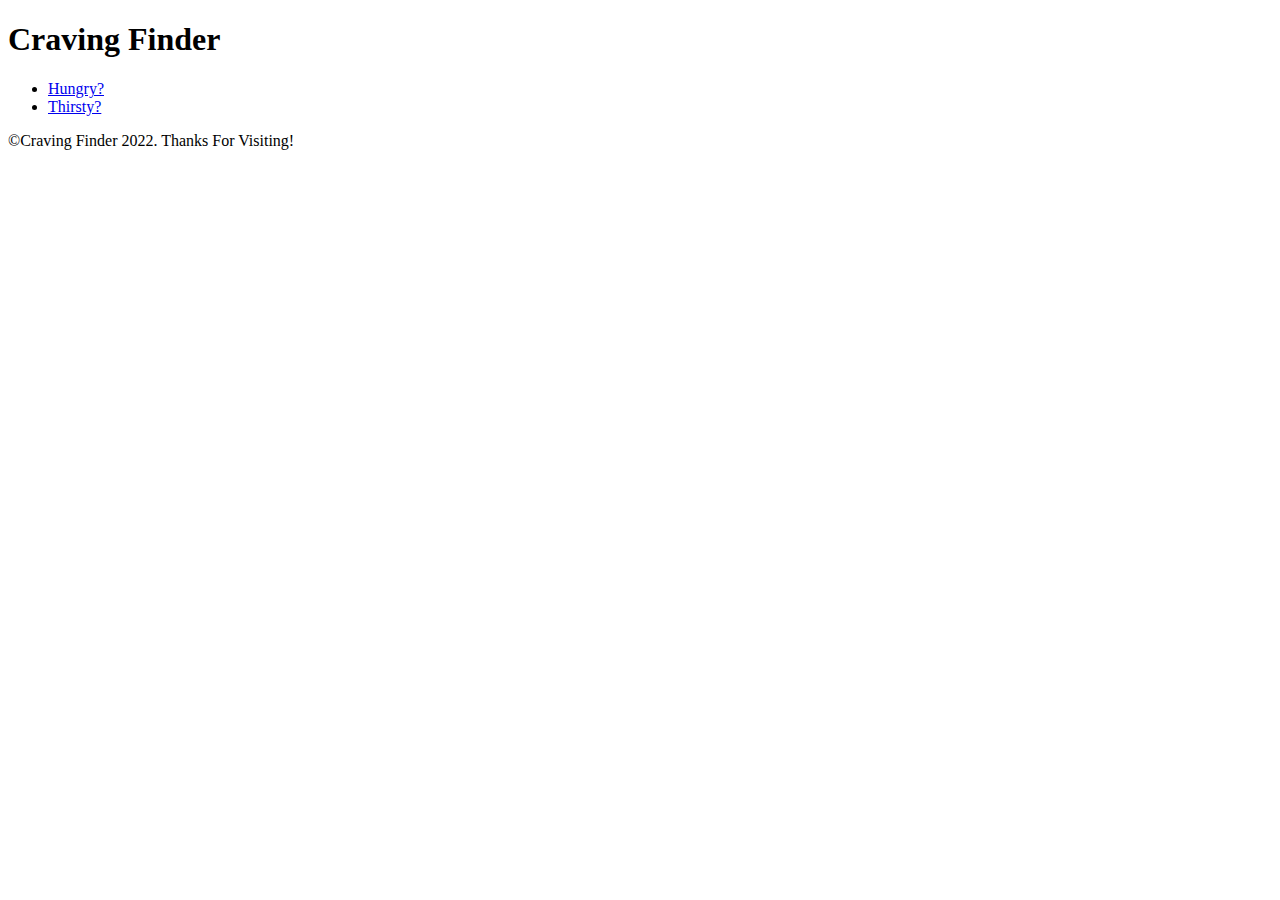
==== index.html @ c515ab62 "added some styles to food page" ====
<!DOCTYPE html>
<html lang="en">

<head>
  <meta charset="UTF-8" />
  <meta http-equiv="X-UA-Compatible" content="IE=edge" />
  <meta name="viewport" content="width=device-width, initial-scale=1.0" />
  <link href="https://cdn.jsdelivr.net/npm/bootstrap@5.1.3/dist/css/bootstrap.min.css" rel="stylesheet"
    integrity="sha384-1BmE4kWBq78iYhFldvKuhfTAU6auU8tT94WrHftjDbrCEXSU1oBoqyl2QvZ6jIW3" crossorigin="anonymous" />
  <link rel="stylesheet" href="./assets/css/style.css" />
  <title>Craving Finder</title>
</head>

<body>
  <header>
    <div class="text-light text-center" id="hero">
      <!-- ARE WE STICKING WITH THIS NAME? -->

      <h1>Craving Finder</h1>
      <ul id="finders">
        <li class="food-link">
          <a href="../Group7-Project1/food.html">Hungry?</a>
        </li>
        <li class="drink-link">
          <a href="../Group7-Project1/drink.html">Thirsty?</a>
        </li>
      </ul>
    </div>
  </header>

  <footer>
    <p>&copy;Craving Finder 2022. Thanks For Visiting!</p>
  </footer>
  <script src="https://code.jquery.com/jquery-3.4.1.min.js"></script>
  <script src="./assets/js/script.js"></script>
</body>

</html>
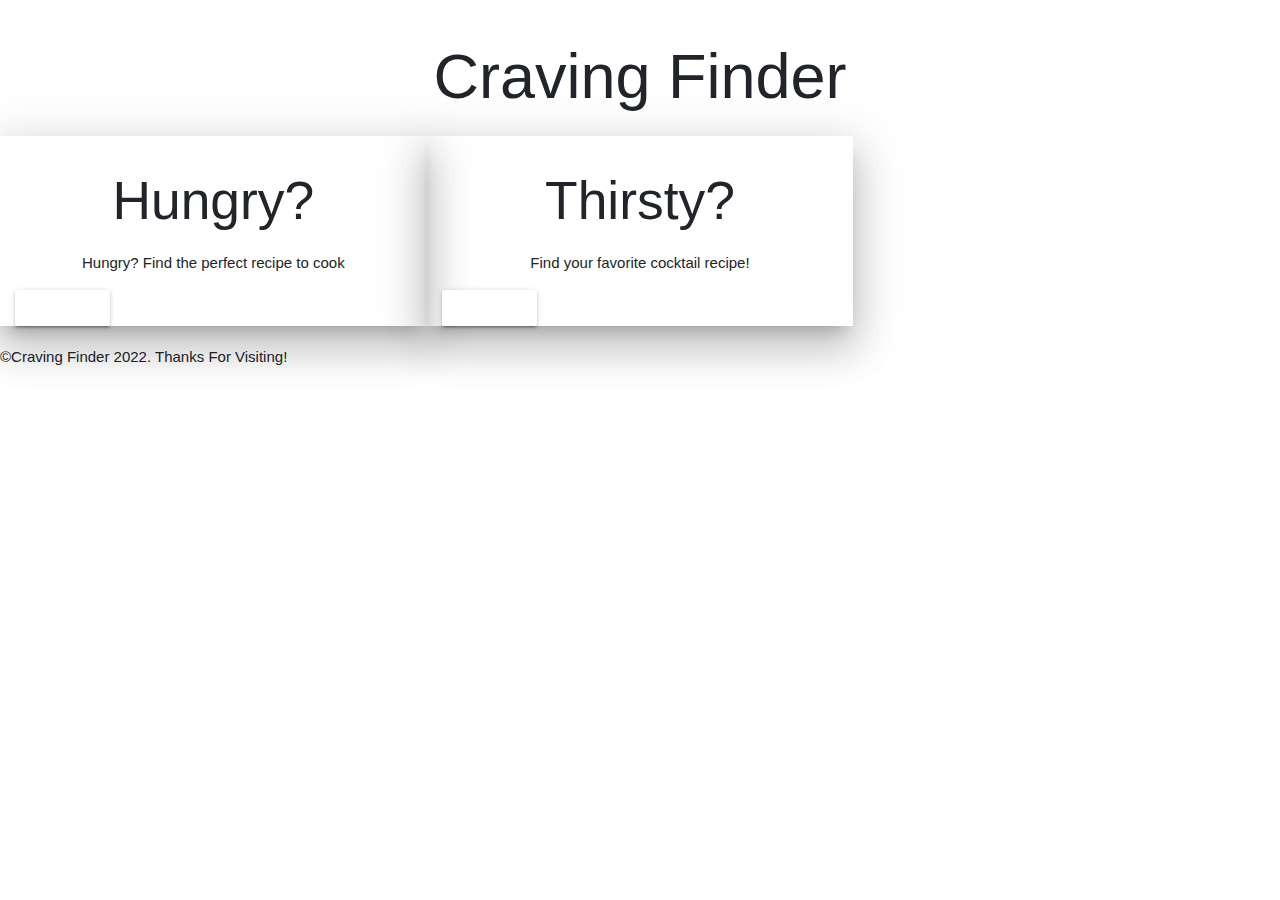
==== commit 72e1518d: "adding styling back to css" ====
--- a/index.html
+++ b/index.html
@@ -1,38 +1,60 @@
 <!DOCTYPE html>
 <html lang="en">
-
 <head>
-  <meta charset="UTF-8" />
-  <meta http-equiv="X-UA-Compatible" content="IE=edge" />
-  <meta name="viewport" content="width=device-width, initial-scale=1.0" />
-  <link href="https://cdn.jsdelivr.net/npm/bootstrap@5.1.3/dist/css/bootstrap.min.css" rel="stylesheet"
-    integrity="sha384-1BmE4kWBq78iYhFldvKuhfTAU6auU8tT94WrHftjDbrCEXSU1oBoqyl2QvZ6jIW3" crossorigin="anonymous" />
-  <link rel="stylesheet" href="./assets/css/style.css" />
-  <title>Craving Finder</title>
+    <meta charset="UTF-8">
+    <meta http-equiv="X-UA-Compatible" content="IE=edge">
+    <meta name="viewport" content="width=device-width, initial-scale=1.0">
+    <link rel="stylesheet" href="https://cdnjs.cloudflare.com/ajax/libs/twitter-bootstrap/4.3.1/css/bootstrap.min.css">
+    <link rel="stylesheet" href="https://cdnjs.cloudflare.com/ajax/libs/materialize/1.0.0/css/materialize.min.css">
+    <link rel="stylesheet" href="./assets/css/style.css" />
+    <link
+    href="https://cdn.jsdelivr.net/npm/bootstrap@5.1.3/dist/css/bootstrap.min.css"
+    rel="stylesheet"
+    integrity="sha384-1BmE4kWBq78iYhFldvKuhfTAU6auU8tT94WrHftjDbrCEXSU1oBoqyl2QvZ6jIW3"
+    crossorigin="anonymous"
+    />
+    <link rel="stylesheet" href="./assets/css/style.css" />
+    <title>Craving Finder</title>
 </head>
-
 <body>
   <header>
-    <div class="text-light text-center" id="hero">
-      <!-- ARE WE STICKING WITH THIS NAME? -->
+    <div class=" text-center" id="hero">
+      <h1>Craving Finder</h1>
+    </div>
+    <!-- add side nav
+    home
+    drink
+    food -->
+  </header>
 
-      <h1>Craving Finder</h1>
-      <ul id="finders">
-        <li class="food-link">
-          <a href="../Group7-Project1/food.html">Hungry?</a>
-        </li>
-        <li class="drink-link">
-          <a href="../Group7-Project1/drink.html">Thirsty?</a>
-        </li>
-      </ul>
+  <main>
+    <!-- drop buttons
+        on hover, enlarge area
+        on hover, food/drink icon -->
+    <div class="row justify-self-center">
+        
+        <div class="col-4 z-depth-5" id="finders">
+           <div id="finder-content">
+            <h2 class="text-center">Hungry?</h2>
+            <p class="text-center">Hungry? Find the perfect recipe to cook </p>
+            <a href="../food.html"><button class="btn white waves-green" >Hungry</button></a>
+           </div>
+        </div>
+      
+        <div class="col-4 z-depth-5" id="finders">
+        <div id="finder-content">
+            <h2 class="text-center">Thirsty?</h2>
+            <p class="text-center">Find your favorite cocktail recipe!</p>
+            <a href="../drink.html"><button class="btn white waves-green" id="finder-btn">Thirsty</button></a>
+        </div>   
+        </div>
     </div>
-  </header>
+  </main>
 
   <footer>
     <p>&copy;Craving Finder 2022. Thanks For Visiting!</p>
   </footer>
   <script src="https://code.jquery.com/jquery-3.4.1.min.js"></script>
   <script src="./assets/js/script.js"></script>
-</body>
-
-</html>+  </body>
+</html>
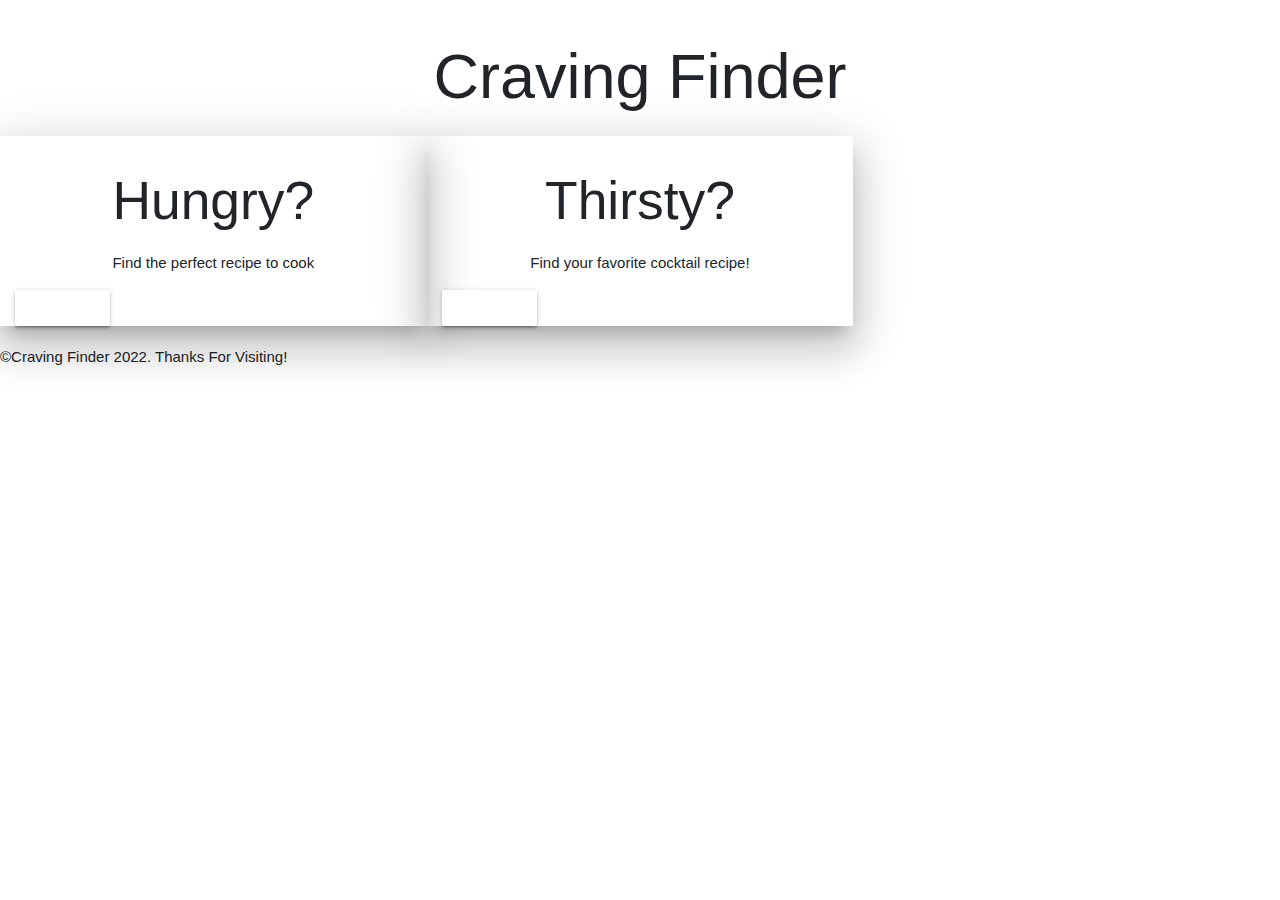
==== commit 2c23d28e: "pushing changes to main for presentation" ====
--- a/index.html
+++ b/index.html
@@ -36,7 +36,7 @@
         <div class="col-4 z-depth-5" id="finders">
            <div id="finder-content">
             <h2 class="text-center">Hungry?</h2>
-            <p class="text-center">Hungry? Find the perfect recipe to cook </p>
+            <p class="text-center">Find the perfect recipe to cook </p>
             <a href="../food.html"><button class="btn white waves-green" >Hungry</button></a>
            </div>
         </div>
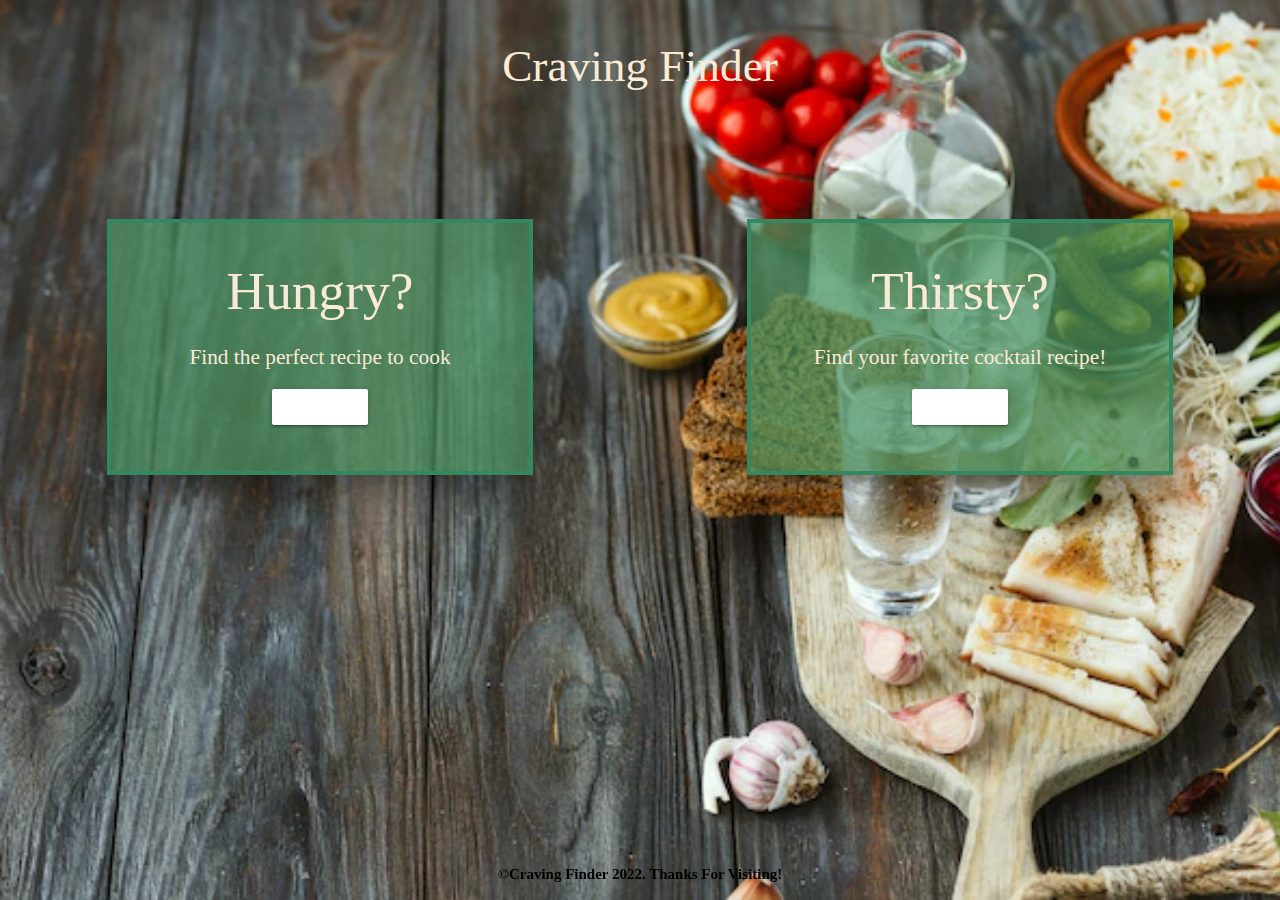
==== commit 1e38dd12: "fixed HTML links for CSS and JS" ====
--- a/index.html
+++ b/index.html
@@ -6,14 +6,14 @@
     <meta name="viewport" content="width=device-width, initial-scale=1.0">
     <link rel="stylesheet" href="https://cdnjs.cloudflare.com/ajax/libs/twitter-bootstrap/4.3.1/css/bootstrap.min.css">
     <link rel="stylesheet" href="https://cdnjs.cloudflare.com/ajax/libs/materialize/1.0.0/css/materialize.min.css">
-    <link rel="stylesheet" href="./assets/css/style.css" />
+
     <link
     href="https://cdn.jsdelivr.net/npm/bootstrap@5.1.3/dist/css/bootstrap.min.css"
     rel="stylesheet"
     integrity="sha384-1BmE4kWBq78iYhFldvKuhfTAU6auU8tT94WrHftjDbrCEXSU1oBoqyl2QvZ6jIW3"
     crossorigin="anonymous"
     />
-    <link rel="stylesheet" href="./assets/css/style.css" />
+    <link rel="stylesheet" href="./assets/CSS/style.css" />
     <title>Craving Finder</title>
 </head>
 <body>
@@ -37,7 +37,7 @@
            <div id="finder-content">
             <h2 class="text-center">Hungry?</h2>
             <p class="text-center">Find the perfect recipe to cook </p>
-            <a href="../food.html"><button class="btn white waves-green" >Hungry</button></a>
+            <a href="./food.html"><button class="btn white waves-green" >Hungry</button></a>
            </div>
         </div>
       
@@ -45,7 +45,7 @@
         <div id="finder-content">
             <h2 class="text-center">Thirsty?</h2>
             <p class="text-center">Find your favorite cocktail recipe!</p>
-            <a href="../drink.html"><button class="btn white waves-green" id="finder-btn">Thirsty</button></a>
+            <a href="./drink.html"><button class="btn white waves-green" id="finder-btn">Thirsty</button></a>
         </div>   
         </div>
     </div>
@@ -55,6 +55,6 @@
     <p>&copy;Craving Finder 2022. Thanks For Visiting!</p>
   </footer>
   <script src="https://code.jquery.com/jquery-3.4.1.min.js"></script>
-  <script src="./assets/js/script.js"></script>
+  <script src="./assets/JS/script.js"></script>
   </body>
 </html>
--- a/assets/CSS/style.css
+++ b/assets/CSS/style.css
@@ -0,0 +1,53 @@
+
+html, body {
+    position: fixed;
+    top: 0;
+    bottom: 0;
+    left: 0;
+    right: 0;
+    
+    
+    }
+    body{
+      /* find new background */
+        background-image: url("../images/mainBackground.webp");
+        background-repeat: no-repeat;
+        background-size: cover;
+        font-family: 'Times New Roman', Times, serif;
+        color: antiquewhite;
+
+    }
+    h1 {
+      font-weight: 500;
+      font-size: 34pt;
+      font-family: fantasy;
+
+    }
+   
+    #finders {
+       background-color: rgba(73, 145, 94, 0.7);
+       border:rgba(53, 135, 95) solid 4px;
+       height: 20vw ;
+       margin: 8% auto;
+       text-align: center;
+       color: antiquewhite;
+    }
+    #finder-content {
+      margin: 10%;
+      line-height: 2.;
+      font-size: 16pt;
+    }
+
+    
+
+    footer {
+        color: black;
+        text-align: center;
+        font-weight: bold;
+        display: inline-block;
+        position: fixed;
+        width: 100%;
+        bottom: 0;
+      }
+
+      
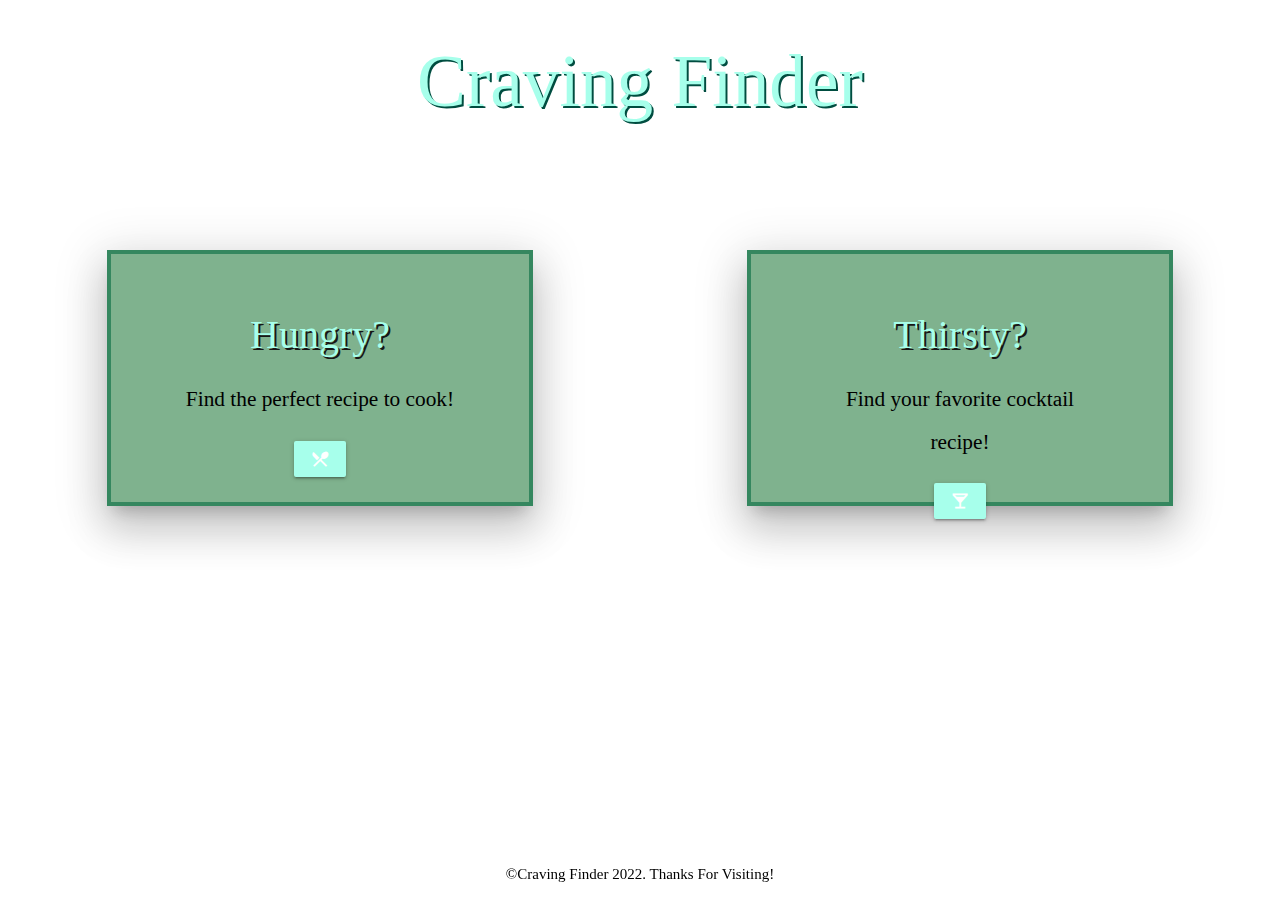
==== commit e540dd4d: "made h1/h2 clearer. cleaned up footer. added style to buttons. fixed margins" ====
--- a/index.html
+++ b/index.html
@@ -6,7 +6,7 @@
     <meta name="viewport" content="width=device-width, initial-scale=1.0">
     <link rel="stylesheet" href="https://cdnjs.cloudflare.com/ajax/libs/twitter-bootstrap/4.3.1/css/bootstrap.min.css">
     <link rel="stylesheet" href="https://cdnjs.cloudflare.com/ajax/libs/materialize/1.0.0/css/materialize.min.css">
-
+    <link href="https://fonts.googleapis.com/icon?family=Material+Icons" rel="stylesheet">
     <link
     href="https://cdn.jsdelivr.net/npm/bootstrap@5.1.3/dist/css/bootstrap.min.css"
     rel="stylesheet"
@@ -19,7 +19,7 @@
 <body>
   <header>
     <div class=" text-center" id="hero">
-      <h1>Craving Finder</h1>
+      <h1 >Craving Finder</h1>
     </div>
     <!-- add side nav
     home
@@ -36,8 +36,8 @@
         <div class="col-4 z-depth-5" id="finders">
            <div id="finder-content">
             <h2 class="text-center">Hungry?</h2>
-            <p class="text-center">Find the perfect recipe to cook </p>
-            <a href="./food.html"><button class="btn white waves-green" >Hungry</button></a>
+            <p class="text-center">Find the perfect recipe to cook!</p>
+            <a href="./food.html"><button class="btn teal accent-1" id="finder-btn"><i class="material-icons">local_dining</i></button></a>
            </div>
         </div>
       
@@ -45,7 +45,7 @@
         <div id="finder-content">
             <h2 class="text-center">Thirsty?</h2>
             <p class="text-center">Find your favorite cocktail recipe!</p>
-            <a href="./drink.html"><button class="btn white waves-green" id="finder-btn">Thirsty</button></a>
+            <a href="./drink.html"><button class="btn teal accent-1" id="finder-btn"><i class="material-icons">local_bar</i></button></a>
         </div>   
         </div>
     </div>
--- a/assets/CSS/style.css
+++ b/assets/CSS/style.css
@@ -1,53 +1,90 @@
 
 html, body {
-    position: fixed;
-    top: 0;
-    bottom: 0;
-    left: 0;
-    right: 0;
-    
-    
+  position: fixed;
+  top: 0;
+  bottom: 0;
+  left: 0;
+  right: 0;
+  }
+  body{
+    /* find new background */
+      background-image: url("../images/table-background.jpeg");
+      background-repeat: no-repeat;
+      background-size: cover;
+      font-family: fantasy;
+      color: #a7ffeb;
+
+  }
+  h1 {
+      font-family: fantasy;
+      color: silver;
+      font-weight: 500;
+      font-size: 55pt;
+      text-shadow: 2px 2px #004d40;
+      color: #a7ffeb;
+
+  }
+  h1 a {
+    color: inherit;
+    text-decoration: none;
     }
-    body{
-      /* find new background */
-        background-image: url("../images/mainBackground.webp");
-        background-repeat: no-repeat;
-        background-size: cover;
-        font-family: 'Times New Roman', Times, serif;
-        color: antiquewhite;
+    h1 a:hover{
+    color: inherit;
+    text-decoration: none;
+    }
+ 
+  #finders {
+     background-color: rgba(73, 145, 94, 0.7);
+     border:rgba(53, 135, 95) solid 4px;
+     height: 20vw ;
+     margin: 8% auto;
+     text-align: center;
+     line-height: 2;
+  }
 
-    }
-    h1 {
-      font-weight: 500;
-      font-size: 34pt;
-      font-family: fantasy;
+  #finder-content {
+    margin: 15%;
+    line-height: 2.;
+    font-size: 16pt;
+  }
 
-    }
-   
-    #finders {
-       background-color: rgba(73, 145, 94, 0.7);
-       border:rgba(53, 135, 95) solid 4px;
-       height: 20vw ;
-       margin: 8% auto;
-       text-align: center;
-       color: antiquewhite;
-    }
-    #finder-content {
-      margin: 10%;
-      line-height: 2.;
-      font-size: 16pt;
-    }
+  h2 {
+    text-shadow: 2px 2px #171616;
+    font-size: 30pt;
 
-    
+  }
 
-    footer {
-        color: black;
-        text-align: center;
-        font-weight: bold;
-        display: inline-block;
-        position: fixed;
-        width: 100%;
-        bottom: 0;
-      }
+  p {
+    color: black;
+    font-weight: lighter;
+  }
+ 
+#finder-btn {
+  padding: 15 45;
+  box-shadow: 2px #004d40;
+}
+#finder-btn:hover {
+  border: solid 1px #004d40;
 
-      
+}
+ 
+#searchArea {
+background-color: rgba(73, 145, 94, 0.7);
+border:rgba(53, 135, 95) solid 4px;
+margin: 2% auto;
+width: 60%;
+height: 80%;
+text-align: center;
+overflow: auto;
+}
+
+
+
+footer {
+  color: black;
+  text-align: center;
+  display: inline-block;
+  position: fixed;
+  width: 100%;
+  bottom: 0;
+}